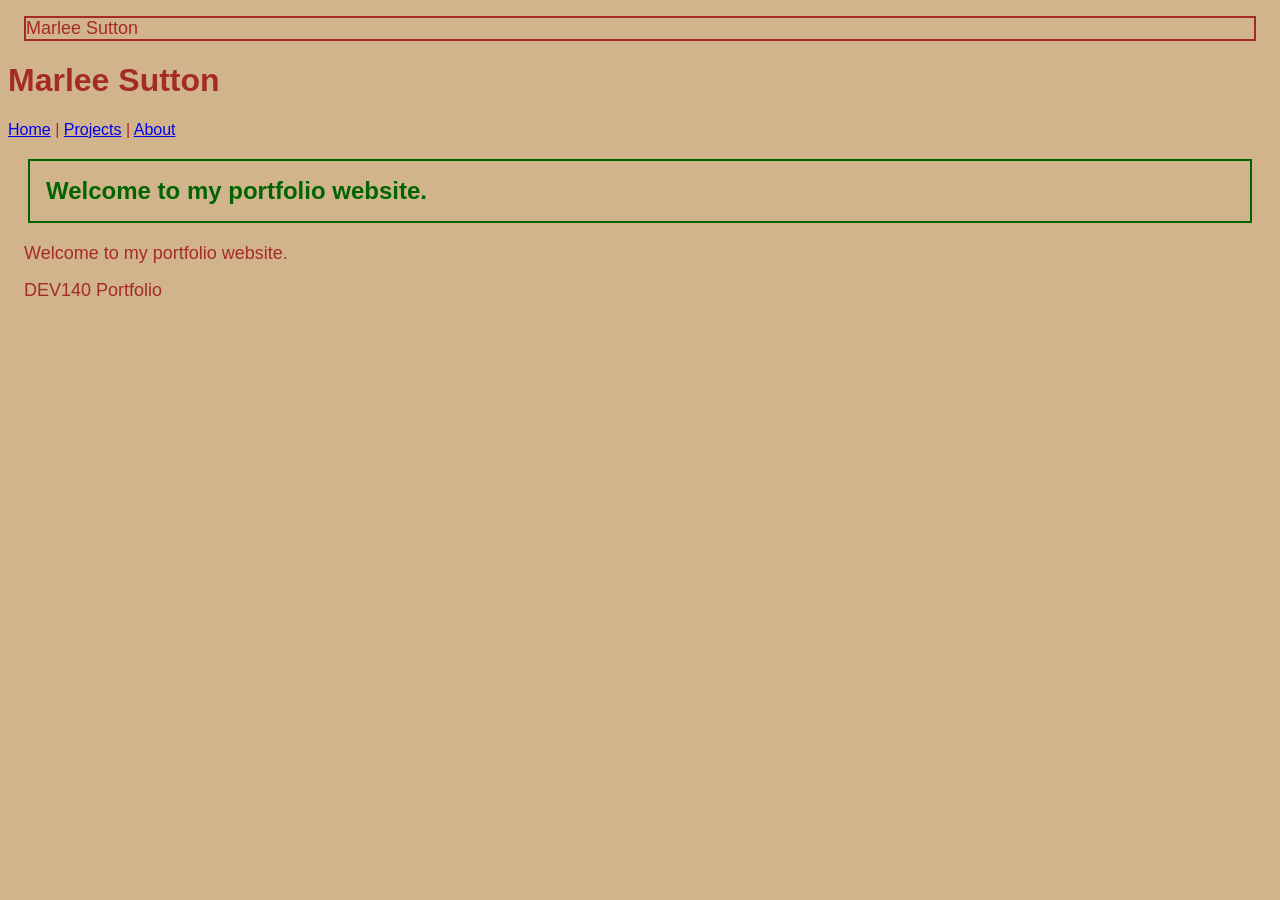
==== index.html @ 8696d2ed "Add files via upload" ====
<!DOCTYPE html>
<html lang="en">
<head>
    <meta charset="UTF-8">
    <title>Home</title>

    <link rel="stylesheet" href="style.css">

</head>
<body>

<header>
    <p class="name">Marlee Sutton</p>
    <h1>Marlee Sutton</h1>

    <nav>
        <a href="index.html">Home</a> |
        <a href="projects.html">Projects</a> |
        <a href="about.html">About</a>
    </nav>
    <link rel="stylesheet" href="style.css">

</header>

<main>

<section>
<h2 id="main-title">Welcome to my portfolio website.</h2>
    <p>
        Welcome to my portfolio website.
    </p>
    <link rel="stylesheet" href="style.css">
</section>

</main>

<footer>
    <p>DEV140 Portfolio</p>
</footer>

</body>
</html>
---- style.css ----
body {
    background-color: tan;
    color: brown;
    font-family: Arial, Helvetica, sans-serif;
}
p {
    font-size: 18px;
    margin: 16px;
}
.name {
    background-color: darkgreen
    padding 22px;
    border: 2px solid brown;
}
#main-title {
    color: darkgreen;
    margin: 20px;
    padding: 16px;
    border: 2px solid darkgreen;
}
---- style.css ----
body {
    background-color: tan;
    color: brown;
    font-family: Arial, Helvetica, sans-serif;
}
p {
    font-size: 18px;
    margin: 16px;
}
.name {
    background-color: darkgreen
    padding 22px;
    border: 2px solid brown;
}
#main-title {
    color: darkgreen;
    margin: 20px;
    padding: 16px;
    border: 2px solid darkgreen;
}
---- style.css ----
body {
    background-color: tan;
    color: brown;
    font-family: Arial, Helvetica, sans-serif;
}
p {
    font-size: 18px;
    margin: 16px;
}
.name {
    background-color: darkgreen
    padding 22px;
    border: 2px solid brown;
}
#main-title {
    color: darkgreen;
    margin: 20px;
    padding: 16px;
    border: 2px solid darkgreen;
}
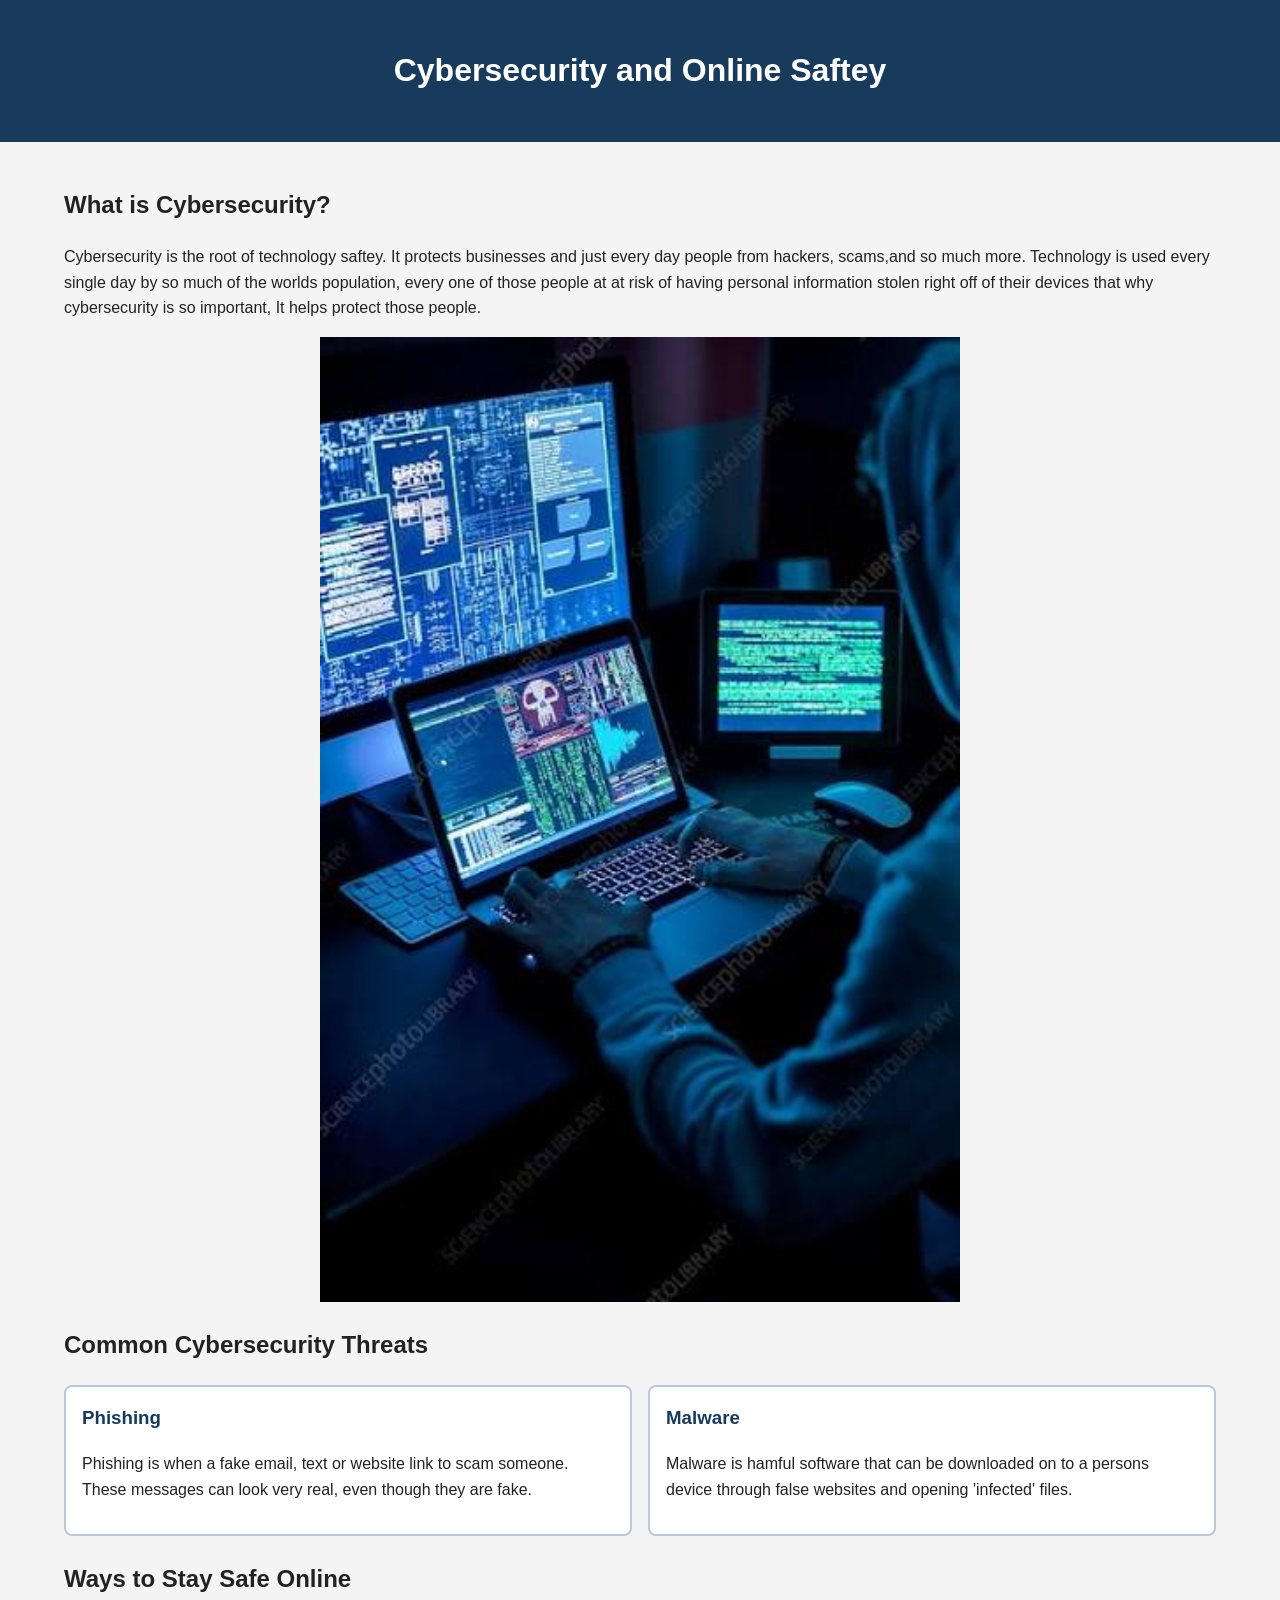
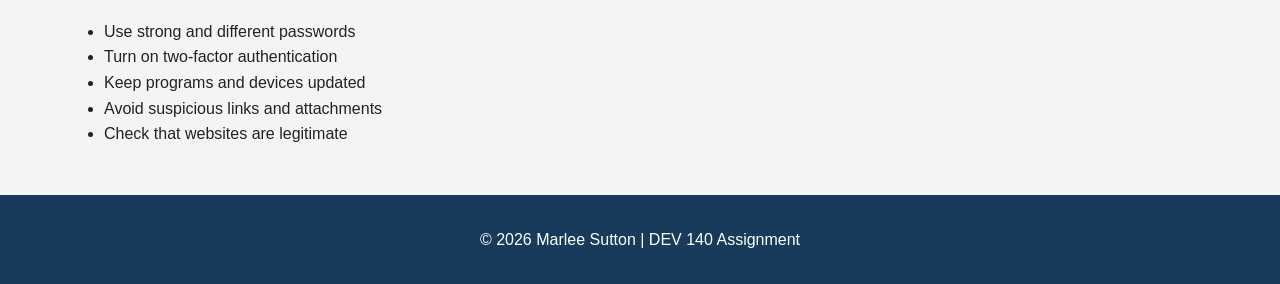
==== commit 3e9fe7bc: "Add files via upload Fix Homework 3 file location" ====
--- a/index.html
+++ b/index.html
@@ -1,42 +1,141 @@
 <!DOCTYPE html>
 <html lang="en">
 <head>
+    <style>
+    * {
+        box-sizing: border-box;
+    }
+
+    body {
+        margin: 0;
+        font-family: Arial, sans-serif;
+        line-height: 1.6;
+        color: #222;
+        background-color: #f4f4f4;
+    }
+
+    header {
+        padding: 24px 16px;
+        text-align: center;
+        color: white;
+        background-color: #183b5b;
+    }
+
+    main {
+        max-width: 1200px;
+        margin: auto;
+        padding: 16px;
+    }
+
+    section {
+        margin-bottom: 24px;
+    }
+
+    img {
+        display: block;
+        width: 100%;
+        max-width: 640px;
+        height: auto;
+        margin: 16px auto;
+    }
+
+    footer {
+        padding: 16px;
+        text-align: center;
+        color: white;
+        background-color: #183b5b;
+    }
+    .threat-container {
+    display: grid;
+    grid-template-columns: 1fr;
+    gap: 16px;
+}
+
+.threat-container article {
+    padding: 16px;
+    border: 2px solid #b8c7d9;
+    border-radius: 8px;
+    background-color: white;
+}
+
+.threat-container h3 {
+    margin-top: 0;
+    color: #183b5b;
+}
+@media (min-width: 768px) {
+    .threat-container {
+        grid-template-columns: repeat(2, 1fr);
+    }
+
+    main {
+        padding: 24px;
+    }
+}
+</style>
     <meta charset="UTF-8">
-    <title>Home</title>
-
-    <link rel="stylesheet" href="style.css">
-
+    <meta name="viewport" content="width=device-width, initial-scale=1.0">
+    <title>Cybersecurity and Online Saftey</title>
 </head>
 <body>
 
-<header>
-    <p class="name">Marlee Sutton</p>
-    <h1>Marlee Sutton</h1>
+    <header>
+        <h1>Cybersecurity and Online Saftey</h1>
+    </header>
 
-    <nav>
-        <a href="index.html">Home</a> |
-        <a href="projects.html">Projects</a> |
-        <a href="about.html">About</a>
-    </nav>
-    <link rel="stylesheet" href="style.css">
+    <main>
 
-</header>
+        <section id="Introduction">
+            <h2>What is Cybersecurity?</h2>
+            <p>
+                Cybersecurity is the root of technology saftey. It protects businesses and just every day people 
+                from hackers, scams,and so much more. Technology is used every single day by so much of the worlds
+                population, every one of those people at at risk of having 
+                personal information stolen right off of their devices that why 
+                cybersecurity is so important, It helps protect those people.
+            </p>
 
-<main>
+        <img src="Hacker.jpg"
+     alt="Person hacking a computer">
+        </section>
 
-<section>
-<h2 id="main-title">Welcome to my portfolio website.</h2>
-    <p>
-        Welcome to my portfolio website.
-    </p>
-    <link rel="stylesheet" href="style.css">
-</section>
+        <section id="Threats">
+            <h2>Common Cybersecurity Threats</h2>
+            <div class="threat-container">
+            <article>
+                <h3>Phishing</h3>
+                <p>
+                    Phishing is when a fake email, text or website link 
+                to scam someone. These messages can look very real, even though they are fake. 
+                </p>
+            </article>
 
-</main>
+            <article>
+                <h3>Malware</h3>
+                <p>
+                   Malware is hamful software that can be downloaded on to a persons device 
+                   through false websites and opening 'infected' files. 
+                </p>
+            </article>
+            </div>
+        </section>
 
-<footer>
-    <p>DEV140 Portfolio</p>
-</footer>
+        <section id="Protection">
+            <h2>Ways to Stay Safe Online </h2>
+
+            <ul>
+    <li>Use strong and different passwords</li>
+    <li>Turn on two-factor authentication</li>
+    <li>Keep programs and devices updated</li>
+    <li>Avoid suspicious links and attachments</li>
+    <li>Check that websites are legitimate</li>
+            </ul>
+        </section>
+
+    </main>
+
+    <footer>
+        <p>&copy; 2026 Marlee Sutton | DEV 140 Assignment</p>
+    </footer>
 
 </body>
 </html>
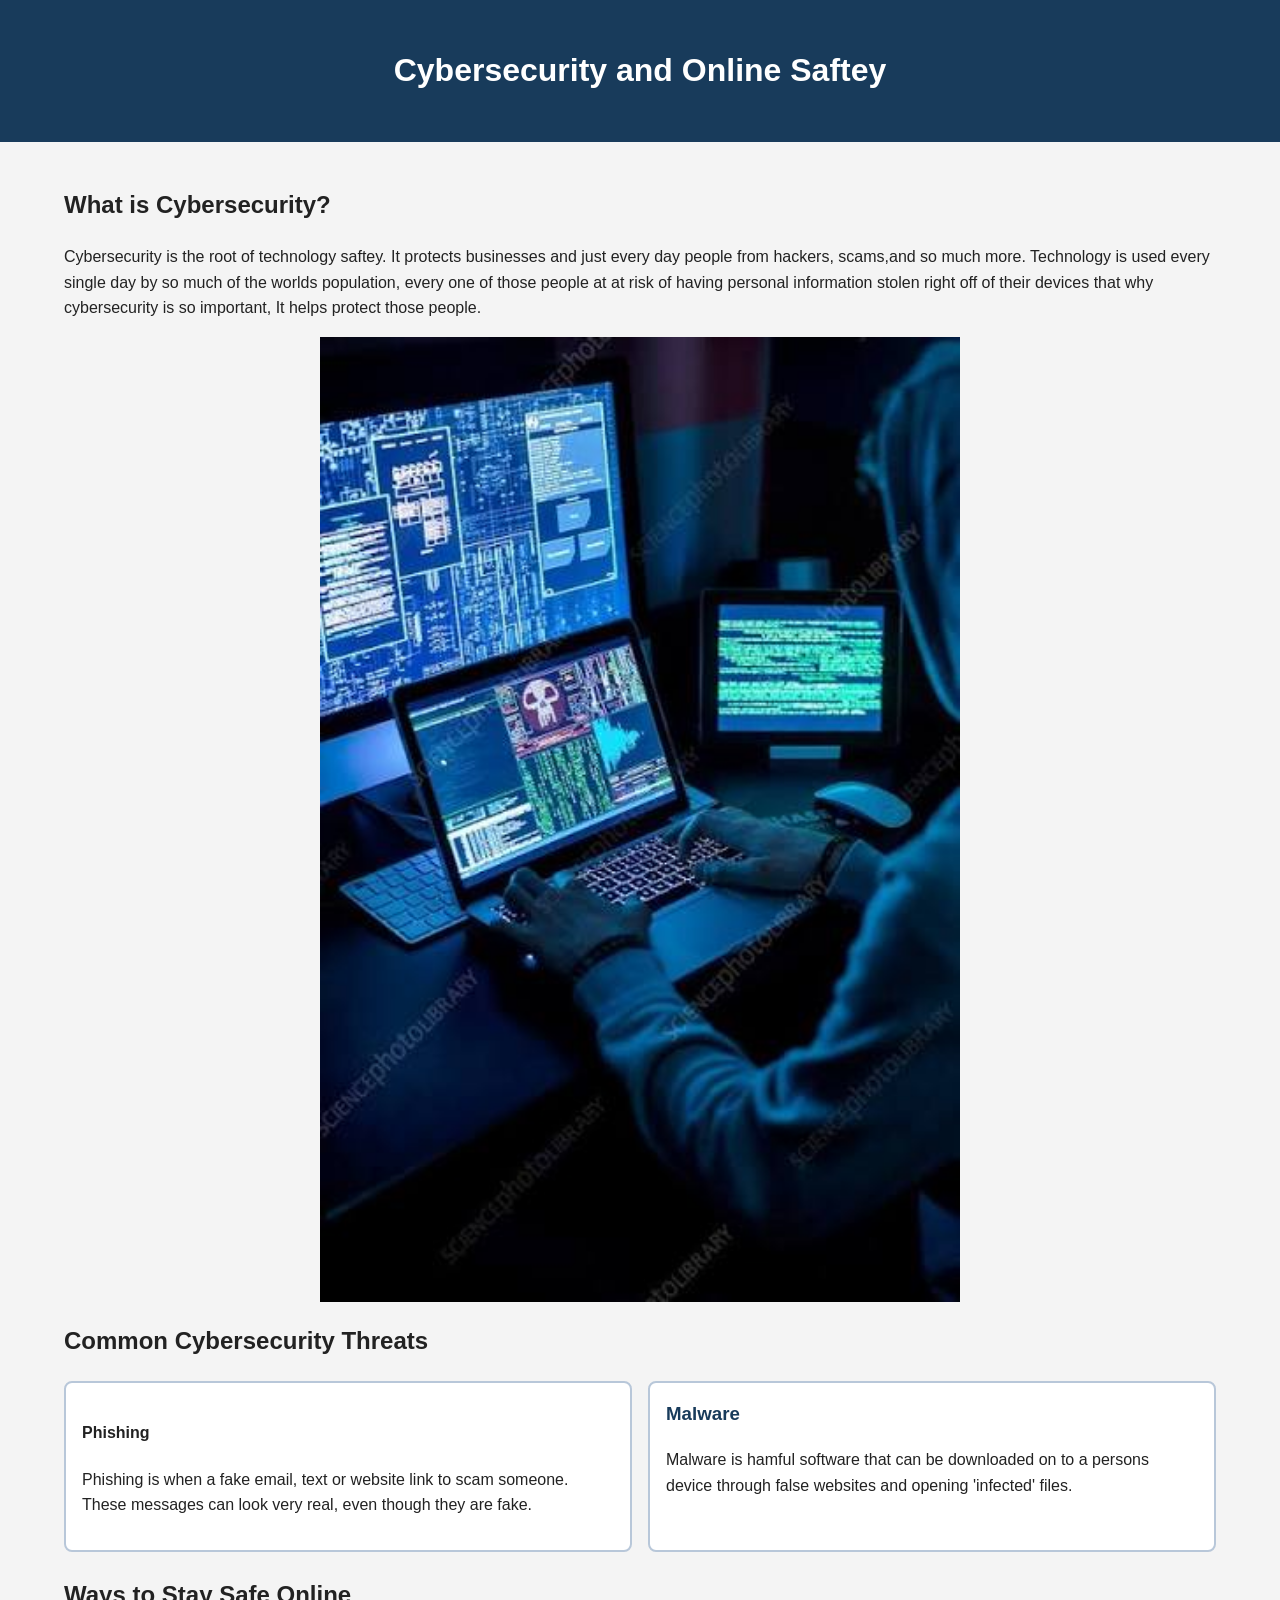
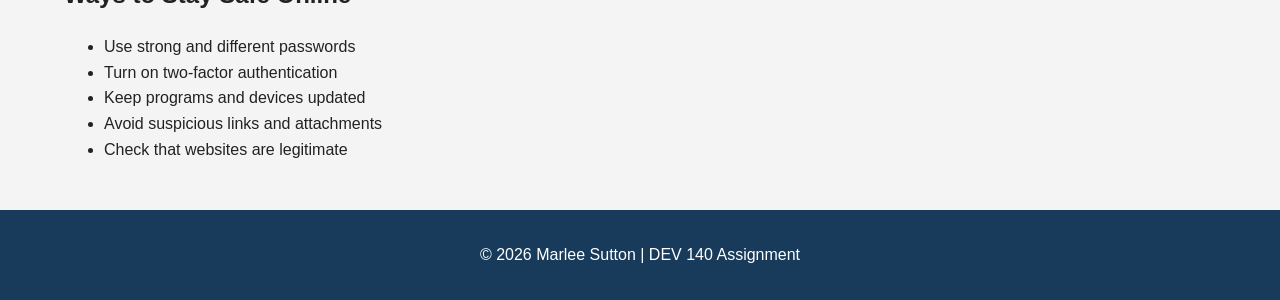
==== commit 7e94bd2a: "Add files via upload" ====
--- a/index.html
+++ b/index.html
@@ -62,6 +62,9 @@
     margin-top: 0;
     color: #183b5b;
 }
+.low-contrast {
+    color: #b0b0b0;
+}
 @media (min-width: 768px) {
     .threat-container {
         grid-template-columns: repeat(2, 1fr);
@@ -86,7 +89,7 @@
 
         <section id="Introduction">
             <h2>What is Cybersecurity?</h2>
-            <p>
+            <p class="low-contrast"></p>
                 Cybersecurity is the root of technology saftey. It protects businesses and just every day people 
                 from hackers, scams,and so much more. Technology is used every single day by so much of the worlds
                 population, every one of those people at at risk of having 
@@ -95,14 +98,14 @@
             </p>
 
         <img src="Hacker.jpg"
-     alt="Person hacking a computer">
+     
         </section>
 
         <section id="Threats">
             <h2>Common Cybersecurity Threats</h2>
             <div class="threat-container">
             <article>
-                <h3>Phishing</h3>
+                <h4>Phishing</h4>
                 <p>
                     Phishing is when a fake email, text or website link 
                 to scam someone. These messages can look very real, even though they are fake. 
